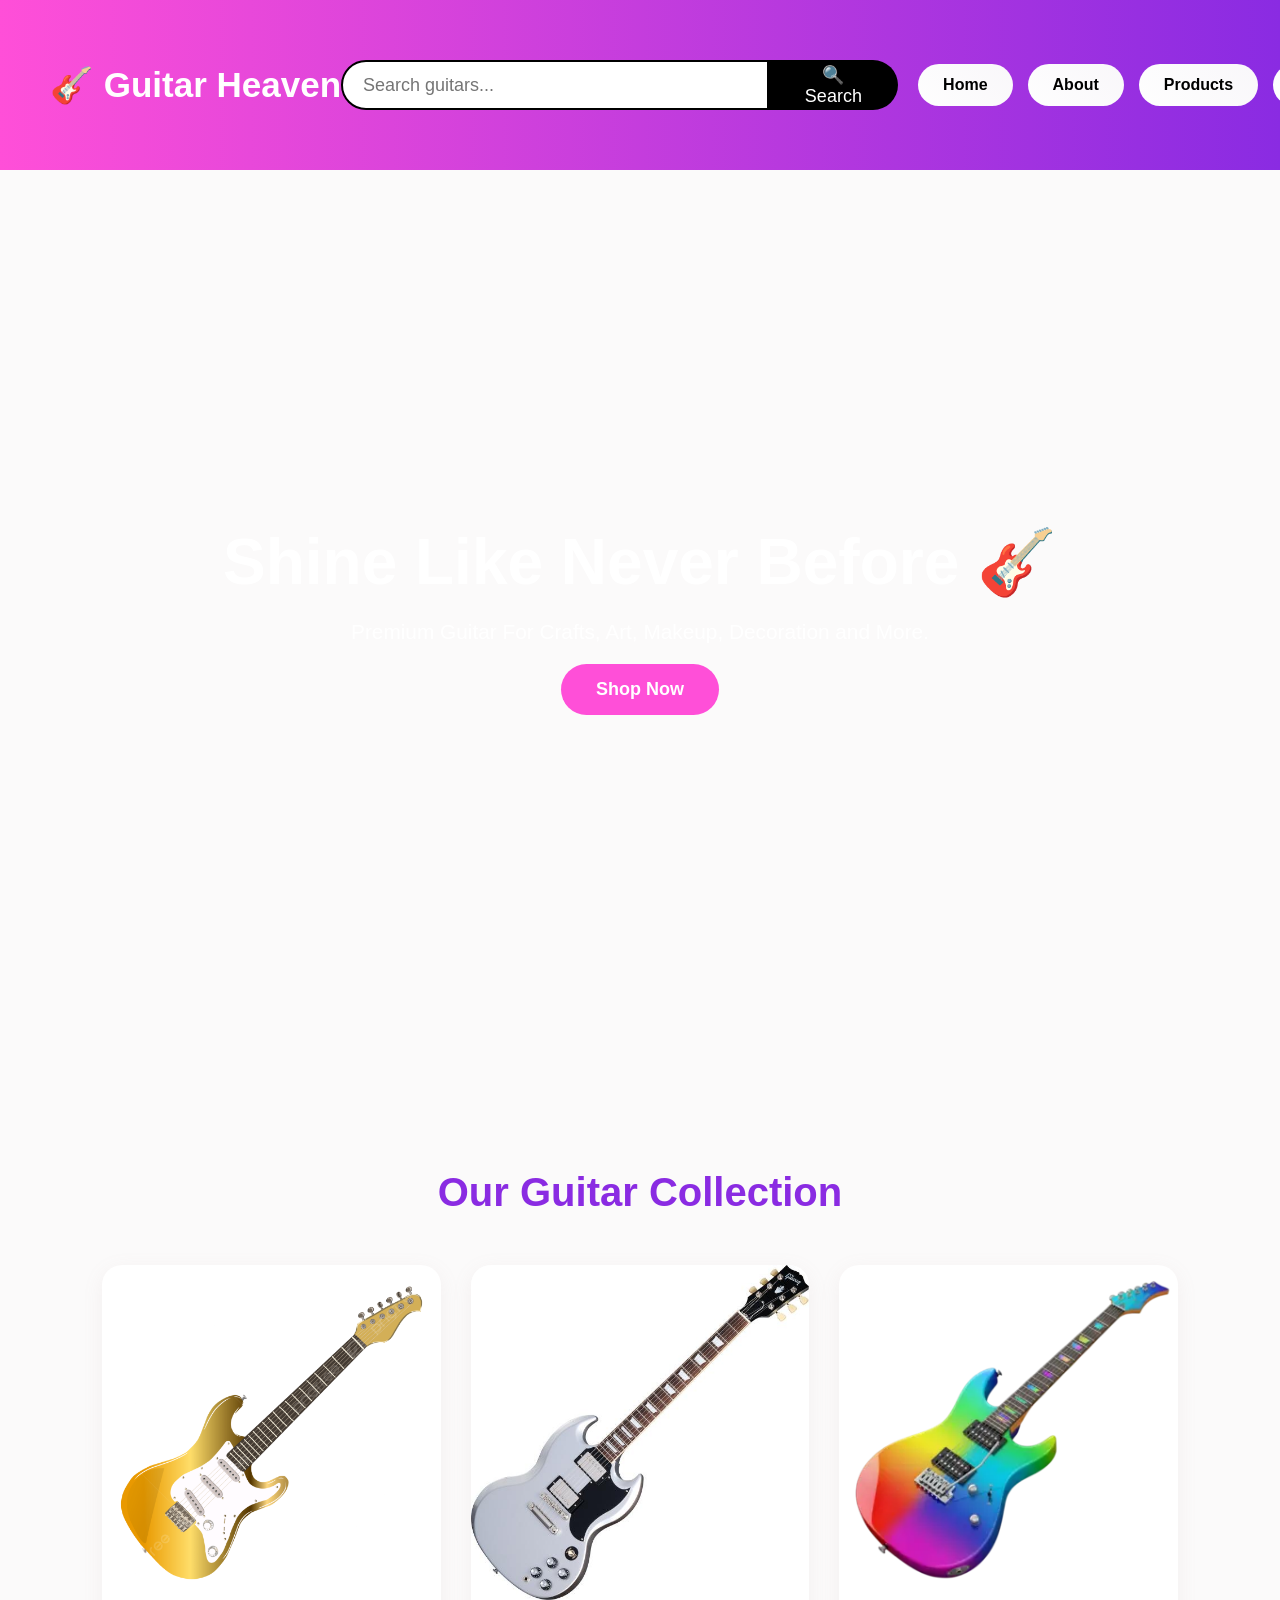
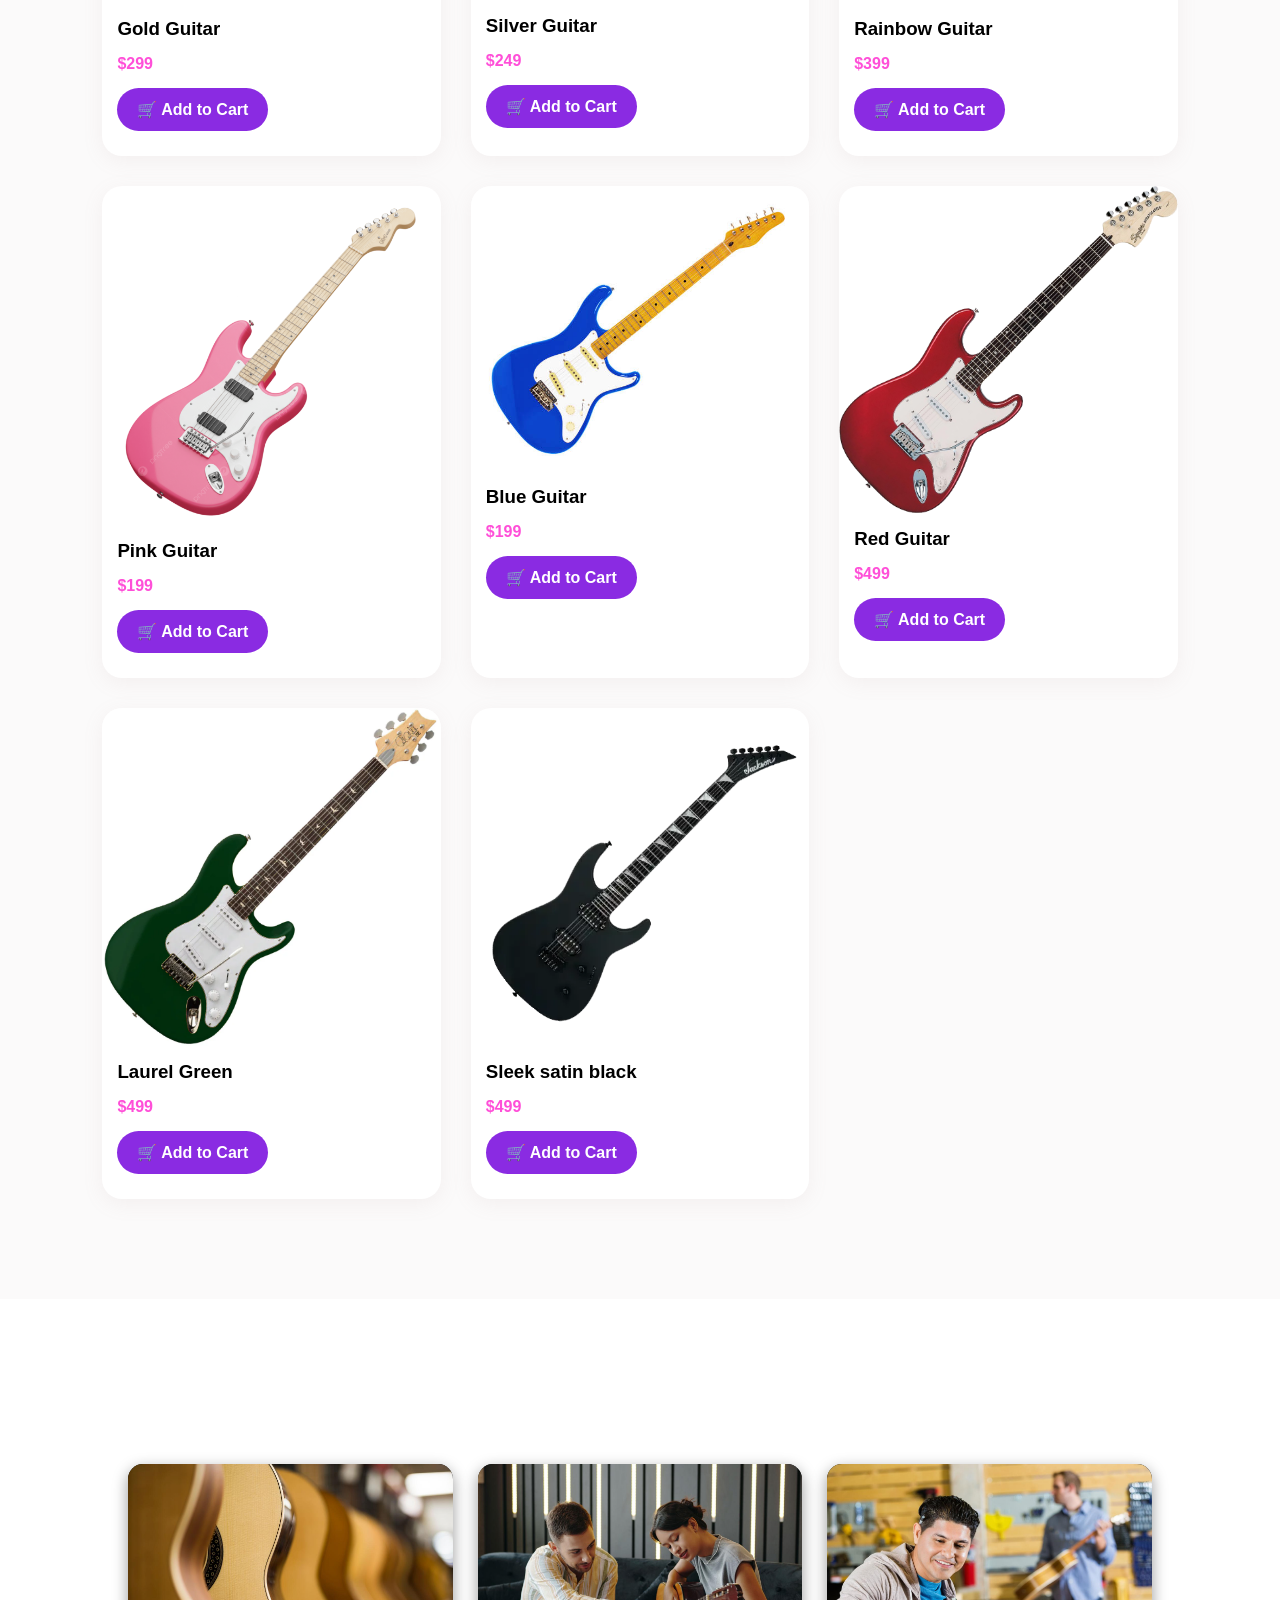
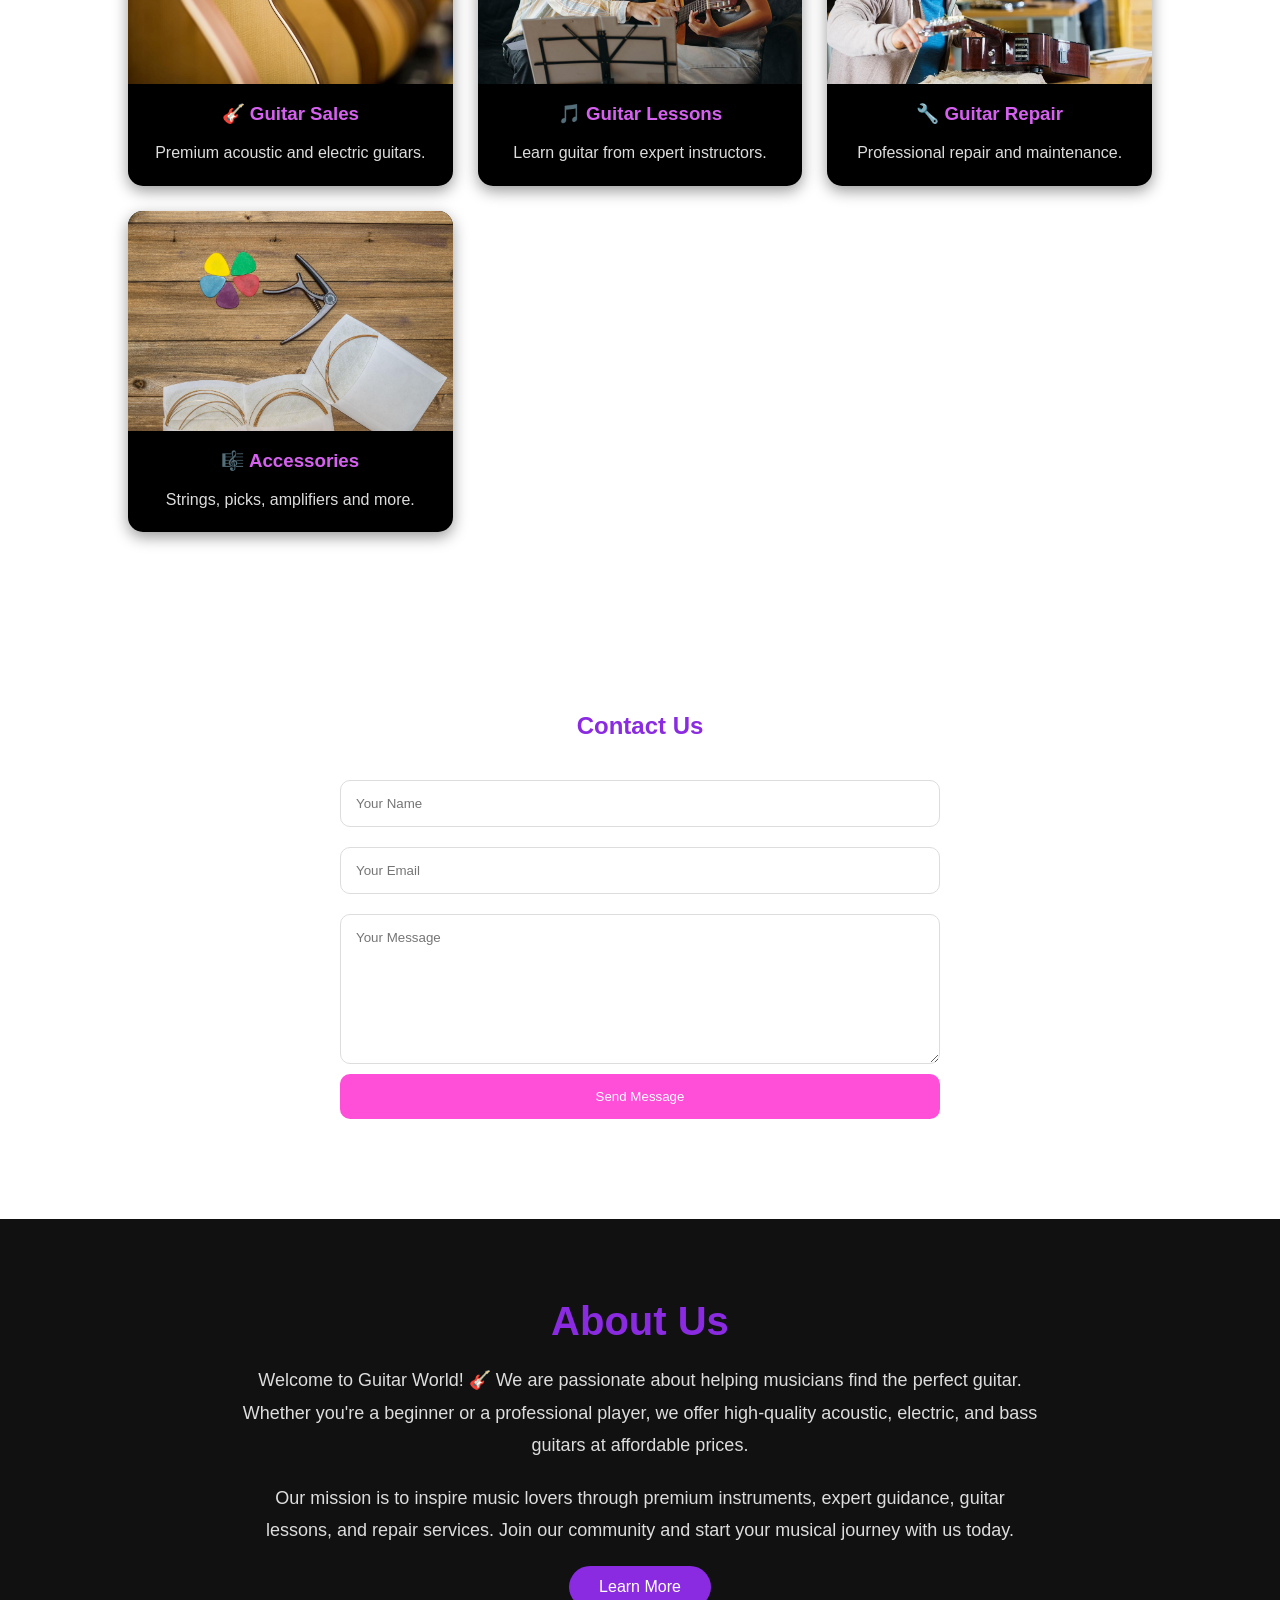
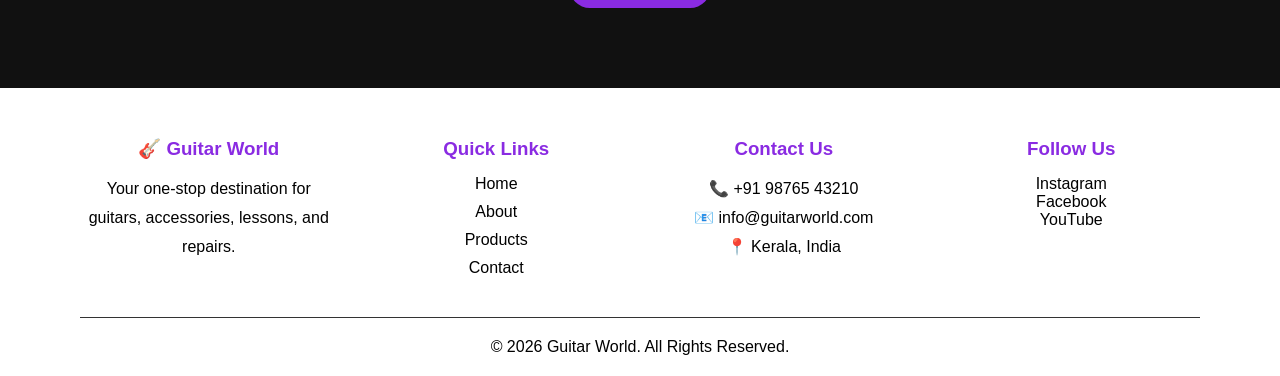
==== index.html @ 74188ac8 "Add files via upload" ====
<!DOCTYPE html>
<html lang="en">
<head>
<meta charset="UTF-8">
<meta name="viewport" content="width=device-width, initial-scale=1.0">
<title>Glitter Heaven</title>
<link rel="stylesheet" href="style.css">
</head>
<body>

<header>
    <nav>
        <div class="logo">
           <h1> 🎸 Guitar Heaven </h1>
        </div>

        <div class="search-box">
    <input type="text" placeholder="Search guitars...">
    <button>🔍 Search</button>
</div>
        <nav class="nav-buttons">
                <a href="#home">Home</a>
                <a href="#about">About</a>
                <a href="#products">Products</a>
                <a href="#contact">Contact</a>
        </nav>
    </nav>
</header>

<section id="home" class="hero">

    <video autoplay muted loop playsinline class="bg-video">
        <source src="guitar-background.mp4" type="video/mp4">
    </video>

    <h1>Shine Like Never Before 🎸</h1>
    <p>Premium Guitar For Crafts, Art, Makeup, Decoration and More.</p>
    <a href="#products" class="btn">Shop Now</a>
</section>

<section id="products" class="products">
    <h2>Our Guitar Collection</h2>

    <div class="product-grid">

        <div class="card">
            <img src="gitter 1.png" alt="">
            <h3>Gold Guitar</h3>
            <p>$299</p>
            <button class="cart-btn" onclick="addToCart()">
              🛒 Add to Cart
            </button>

            <p id="cart-message"></p>

        </div>

        <div class="card">
            <img src="gitter 2.jpg" alt="">
            <h3>Silver Guitar</h3>
            <p>$249</p>
            <button class="cart-btn" onclick="addToCart()">
              🛒 Add to Cart
            </button>

            <p id="cart-message"></p>

        </div>

        <div class="card">
            <img src="gitter 3.webp" alt="">
            <h3>Rainbow Guitar</h3>
            <p>$399</p>
            <button class="cart-btn" onclick="addToCart()">
                🛒 Add to Cart
            </button>

            <p id="cart-message"></p>

        </div>

        <div class="card">
            <img src="gitter 4.png" alt="">
            <h3>Pink Guitar</h3>
            <p>$199</p>
            <button class="cart-btn" onclick="addToCart()">
              🛒 Add to Cart
            </button>

           <p id="cart-message"></p>

        </div>

        <div class="card">
            <img src="gitter 5.jpg" alt="">
            <h3>Blue Guitar</h3>
            <p>$199</p>
            <button class="cart-btn" onclick="addToCart()">
               🛒 Add to Cart
             </button>

            <p id="cart-message"></p>

        </div>

        <div class="card">
            <img src="gitter 6.webp" alt="">
            <h3>Red Guitar</h3>
            <p>$499</p>
            <button class="cart-btn" onclick="addToCart()">
               🛒 Add to Cart
           </button>

           <p id="cart-message"></p>
        </div>
           
         <div class="card">
            <img src="guitar 7.webp" alt="">
            <h3>Laurel Green</h3>
            <p>$499</p>
            <button class="cart-btn" onclick="addToCart()">
              🛒 Add to Cart
            </button>

            <p id="cart-message"></p>

        </div>

         <div class="card">
            <img src="guitar 8.webp" alt="">
            <h3>Sleek satin black</h3>
            <p>$499</p>
            <button class="cart-btn" onclick="addToCart()">
                 🛒 Add to Cart
            </button>

           <p id="cart-message"></p>

        </div>
    </div>
</section>

<section class="services">
    <h2>Our Services</h2>

    <div class="service-container">

        <div class="service-box">
            <img src="services 1.jpg" alt="Guitar Sales">
            <h3>🎸 Guitar Sales</h3>
            <p>Premium acoustic and electric guitars.</p>
        </div>

        <div class="service-box">
            <img src="services 2.jpg" alt="Guitar Lessons">
            <h3>🎵 Guitar Lessons</h3>
            <p>Learn guitar from expert instructors.</p>
        </div>

        <div class="service-box">
            <img src="services 3.jpg" alt="Guitar Repair">
            <h3>🔧 Guitar Repair</h3>
            <p>Professional repair and maintenance.</p>
        </div>

        <div class="service-box">
            <img src="service 4.jpg" alt="Accessories">
            <h3>🎼 Accessories</h3>
            <p>Strings, picks, amplifiers and more.</p>
        </div>

    </div>
</section>

<section id="contact" class="contact">
    <h2>Contact Us</h2>

    <form>
        <input type="text" placeholder="Your Name">
        <input type="email" placeholder="Your Email">
        <textarea placeholder="Your Message"></textarea>
        <button type="submit">Send Message</button>
    </form>
</section>

<section class="about" id="about">
    <div class="about-content">
        <h2>About Us</h2>
        <p>
            Welcome to Guitar World! 🎸 We are passionate about helping
            musicians find the perfect guitar. Whether you're a beginner
            or a professional player, we offer high-quality acoustic,
            electric, and bass guitars at affordable prices.
        </p>

        <p>
            Our mission is to inspire music lovers through premium
            instruments, expert guidance, guitar lessons, and repair
            services. Join our community and start your musical journey
            with us today.
        </p>

        <button>Learn More</button>
    </div>
</section>

<footer class="footer">
    <div class="footer-container">

        <div class="footer-section">
            <h3>🎸 Guitar World</h3>
            <p>Your one-stop destination for guitars, accessories, lessons, and repairs.</p>
        </div>

        <div class="footer-section">
            <h3>Quick Links</h3>
            <ul>
                <li><a href="#home">Home</a></li>
                <li><a href="#about">About</a></li>
                <li><a href="#products">Products</a></li>
                <li><a href="#contact">Contact</a></li>
            </ul>
        </div>

        <div class="footer-section">
            <h3>Contact Us</h3>
            <p>📞 +91 98765 43210</p>
            <p>📧 info@guitarworld.com</p>
            <p>📍 Kerala, India</p>
        </div>

        <div class="footer-section">
            <h3>Follow Us</h3>
            <a href="#">Instagram</a><br>
            <a href="#">Facebook</a><br>
            <a href="#">YouTube</a>
        </div>

    </div>

    <div class="footer-bottom">
        <p>© 2026 Guitar World. All Rights Reserved.</p>
    </div>
</footer>

</body>
</html>
---- style.css ----
*{
    margin:0;
    padding:0;
    box-sizing:border-box;
    font-family:'Poppins',sans-serif;
}

body{
    background:#fbfafa;
}

header{
    position:relative;
    top:0;
    width:100%;
    background:linear-gradient(90deg,#ff4fd8,#8a2be2);
    z-index:1000;

 .search-box{
    display:flex;
    justify-content:center;
    align-items:center;
    margin:30px auto;
}

.search-box input{
    width:450px;      /* Increase width */
    height:50px;      /* Increase height */
    padding:10px 20px;
    font-size:18px;
    border:2px solid #000000;
    border-radius:30px 0 0 30px;
    outline:none;
}

.search-box button{
    height:50px;
    padding:0 25px;
    font-size:18px;
    border:none;
    background:#000000;
    color:white;
    border-radius:0 30px 30px 0;
    cursor:pointer;
}
}

nav{
    display:flex;
    justify-content:space-between;
    align-items:center;
    padding:20px 8%;
}
.nav-buttons{
    display:flex;
    justify-content:center;
    gap:15px;
    padding:20px;
}

.nav-buttons a{
    text-decoration:none;
    padding:12px 25px;
    border-radius:30px;
    background:linear-gradient(45deg,#fefefe,#f9f7fa);
    color:rgb(0, 0, 0);
    font-weight:bold;
    transition:0.3s;
}

.nav-buttons a:hover{
    transform:translateY(-4px);
    box-shadow:0 8px 20px rgba(138,43,226,0.5);
}

.logo{
    display: flex;
    align-items: center;
    gap: 15px;
    margin: right 80px; /* Space between logo and search bar */
}

nav{
    display: flex;
    align-items: center;
    justify-content: space-between;
    padding: 20px 50px;
}
.logo h1{
    font-size: 35px;  /* Bigger text */
    color: rgb(255, 255, 255);
    margin: 0;
    font-weight: bold;
     white-space:nowrap; /* Keeps text on one line */

}

.logo span{
    font-size: 35px;   /* Bigger icon */
}

.logo{
    color: white !important;
}

nav{
    display: flex;
    align-items: center;
    justify-content: space-between;
    padding: 20px 50px;
}

nav ul{
    display:flex;
    list-style:none;
}

nav ul li{
    margin-left:25px;
}

nav ul li a{
    color:white;
    text-decoration:none;
    font-weight:600;
}

.hero{
    position: relative;
    width: 100%;
    height: 100vh;
    overflow: hidden;

    display: flex;
    flex-direction: column;
    justify-content: center;
    align-items: center;
    text-align: center;

    color: white;

    .bg-video{
    position: absolute;
    top: 0;
    left: 0;
    width: 100%;
    height: 100%;
    object-fit: cover;
    z-index: -1;
}
}

.services{
    padding:80px 10%;
    background:#ffffff;
    text-align:center;
}

.services h2{
    color:#ffffff;
    font-size:40px;
    margin-bottom:40px;
}

.service-container{
    display:grid;
    grid-template-columns:repeat(auto-fit,minmax(250px,1fr));
    gap:25px;
}

.service-box{
    background:#000000;
    border-radius:15px;
    overflow:hidden;
    transition:0.3s;
    box-shadow:0 5px 15px rgba(0,0,0,0.4);
}

.service-box:hover{
    transform:translateY(-10px);
}

.service-box img{
    width:100%;
    height:220px;
    object-fit:cover;
}

.service-box h3{
    color:#d661f0;
    margin:15px 0;
}

.service-box p{
    color:#ddd;
    padding:0 15px 20px;
    line-height:1.6;
}

.hero h1{
    font-size:4rem;
}

.hero p{
    margin:20px 0;
    font-size:1.3rem;
}

.btn{
    padding:15px 35px;
    background:#ff4fd8;
    color:white;
    text-decoration:none;
    border-radius:30px;
}

.products{
    padding:100px 8%;
}

.products h2{
    text-align:center;
    margin-bottom:50px;
    color:#8a2be2;
    font-size:40px;
}

.product-grid{
    display:grid;
    grid-template-columns:repeat(auto-fit,minmax(280px,1fr));
    gap:30px;
}

.card{
    background:white;
    border-radius:20px;
    overflow:hidden;
    box-shadow:0 5px 20px rgba(178, 152, 152, 0.1);
    transition:.3s;
}

.card:hover{
    transform:translateY(-10px);
}

.card img{
    width:100%;
    display:block;
}

.card h3{
    padding:15px;
}

.card p{
    padding:0 15px;
    color:#ff4fd8;
    font-weight:bold;
}

.card button{
    margin:15px;
    padding:12px 20px;
    border:none;
    background:#8a2be2;
    color:white;
    border-radius:25px;
    cursor:pointer;
}

.cart-btn{
    padding:12px 25px;
    background:#ff9800;
    color:white;
    border:none;
    border-radius:30px;
    font-size:16px;
    font-weight:bold;
    cursor:pointer;
    transition:0.3s;
}

.cart-btn:hover{
    background:#e60000;
    transform:translateY(-3px);
}

#cart-message{
    margin-top:10px;
    color:green;
    font-weight:bold;
}

.about{
    padding:80px 10%;
    background:#111;
    color:white;
    text-align:center;
}

.about-content{
    max-width:800px;
    margin:auto;
}

.about h2{
    font-size:40px;
    margin-bottom:20px;
    color:#8a2be2;
}

.about p{
    font-size:18px;
    line-height:1.8;
    margin-bottom:20px;
    color:#ddd;
}

.about button{
    padding:12px 30px;
    border:none;
    border-radius:30px;
    background:#8a2be2;
    color:white;
    font-size:16px;
    cursor:pointer;
    transition:0.3s;
}

.about button:hover{
    background:#e68900;
    transform:translateY(-3px);
}

.contact{
    padding:100px 8%;
    background:#ffffff;
}

.contact h2{
    text-align:center;
    margin-bottom:30px;
    color:#8a2be2;
}

form{
    max-width:600px;
    margin:auto;
    display:flex;
    flex-direction:column;
}

input, textarea{
    margin:10px 0;
    padding:15px;
    border:1px solid #ddd;
    border-radius:10px;
}

textarea{
    height:150px;
}

form button{
    background:#ff4fd8;
    color:white;
    border:none;
    padding:15px;
    border-radius:10px;
    cursor:pointer;
}

footer{
    background:#111;
    color:white;
    text-align:center;
    padding:20px;
}

@media(max-width:768px){

    nav{
        flex-direction:column;
    }

    nav ul{
        margin-top:15px;
    }

    .hero h1{
        font-size:2.5rem;
    }
}
.btn-box{
    display:flex;
    gap:20px;
    justify-content:center;
    align-items:center;
    margin-top:30px;
}

.btn{
    text-decoration:none;
    padding:15px 35px;
    border-radius:50px;
    font-size:18px;
    font-weight:bold;
    transition:0.3s ease;
}

/* Shop Button */
.shop-btn{
    background:linear-gradient(45deg,#ff4fd8,#8a2be2);
    color:white;
    box-shadow:0 5px 15px rgba(138,43,226,0.4);
}

.shop-btn:hover{
    transform:translateY(-5px);
    box-shadow:0 10px 25px rgba(138,43,226,0.6);
}

/* Contact Button */
.contact-btn{
    background:white;
    color:#8a2be2;
    border:2px solid #8a2be2;
}

.contact-btn:hover{
    background:#8a2be2;
    color:white;
    transform:translateY(-5px);
}

/* footer */

.footer{
    background:#ffffff;
    color:#fff;
    padding:50px 10% 20px;
}

.footer-container{
    display:grid;
    grid-template-columns:repeat(auto-fit,minmax(220px,1fr));
    gap:30px;
}

.footer-section h3{
    margin-bottom:15px;
    color:#8a2be2;
}

.footer-section p{
    line-height:1.8;
    color:#000000;
}

.footer-section ul{
    list-style:none;
}

.footer-section ul li{
    margin-bottom:10px;
}

.footer-section a{
    color:#000000;
    text-decoration:none;
    transition:0.3s;
}

.footer-section a:hover{
    color:#d900ff;
}

.footer-bottom{
    text-align:center;
    margin-top:30px;
    padding-top:20px;
    border-top:1px solid #333;
}

.footer-bottom p{
    color:#000000;
}
.footer{
    padding: 50px 80px 20px 80px;
}
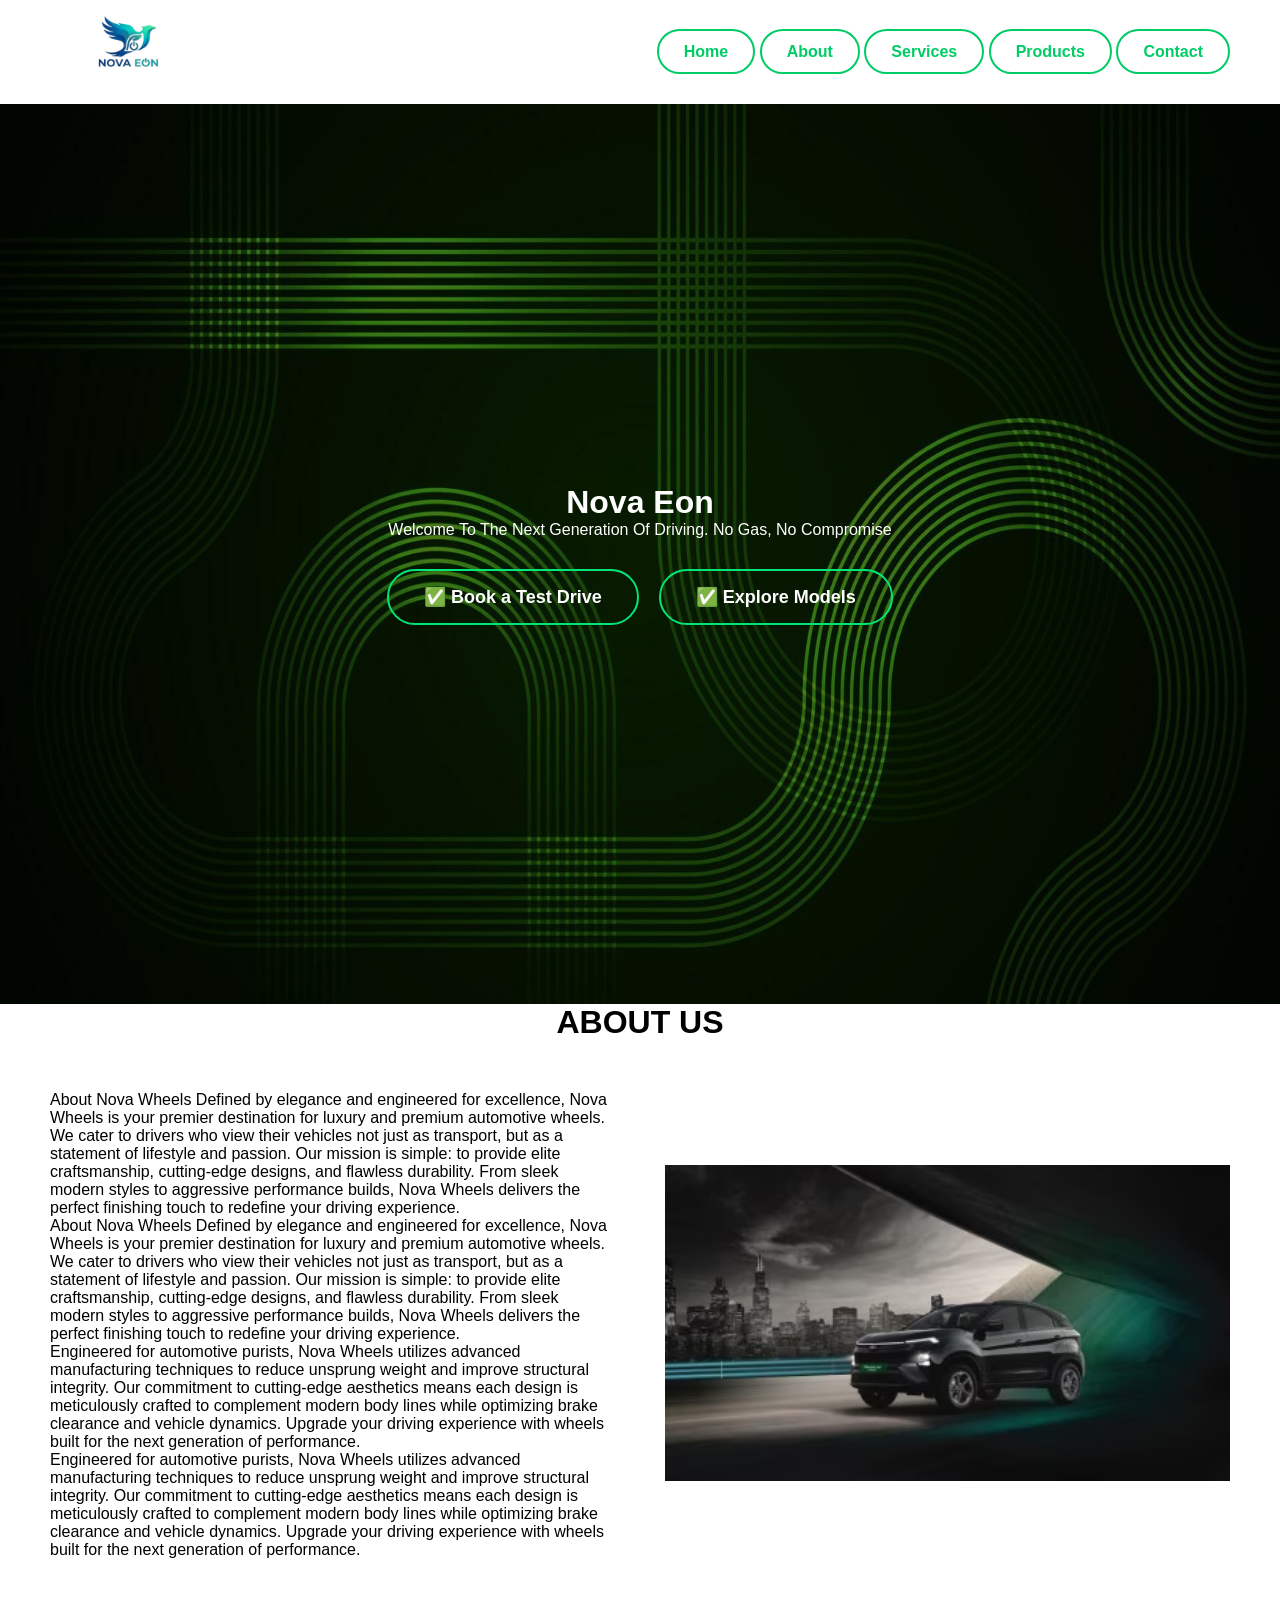
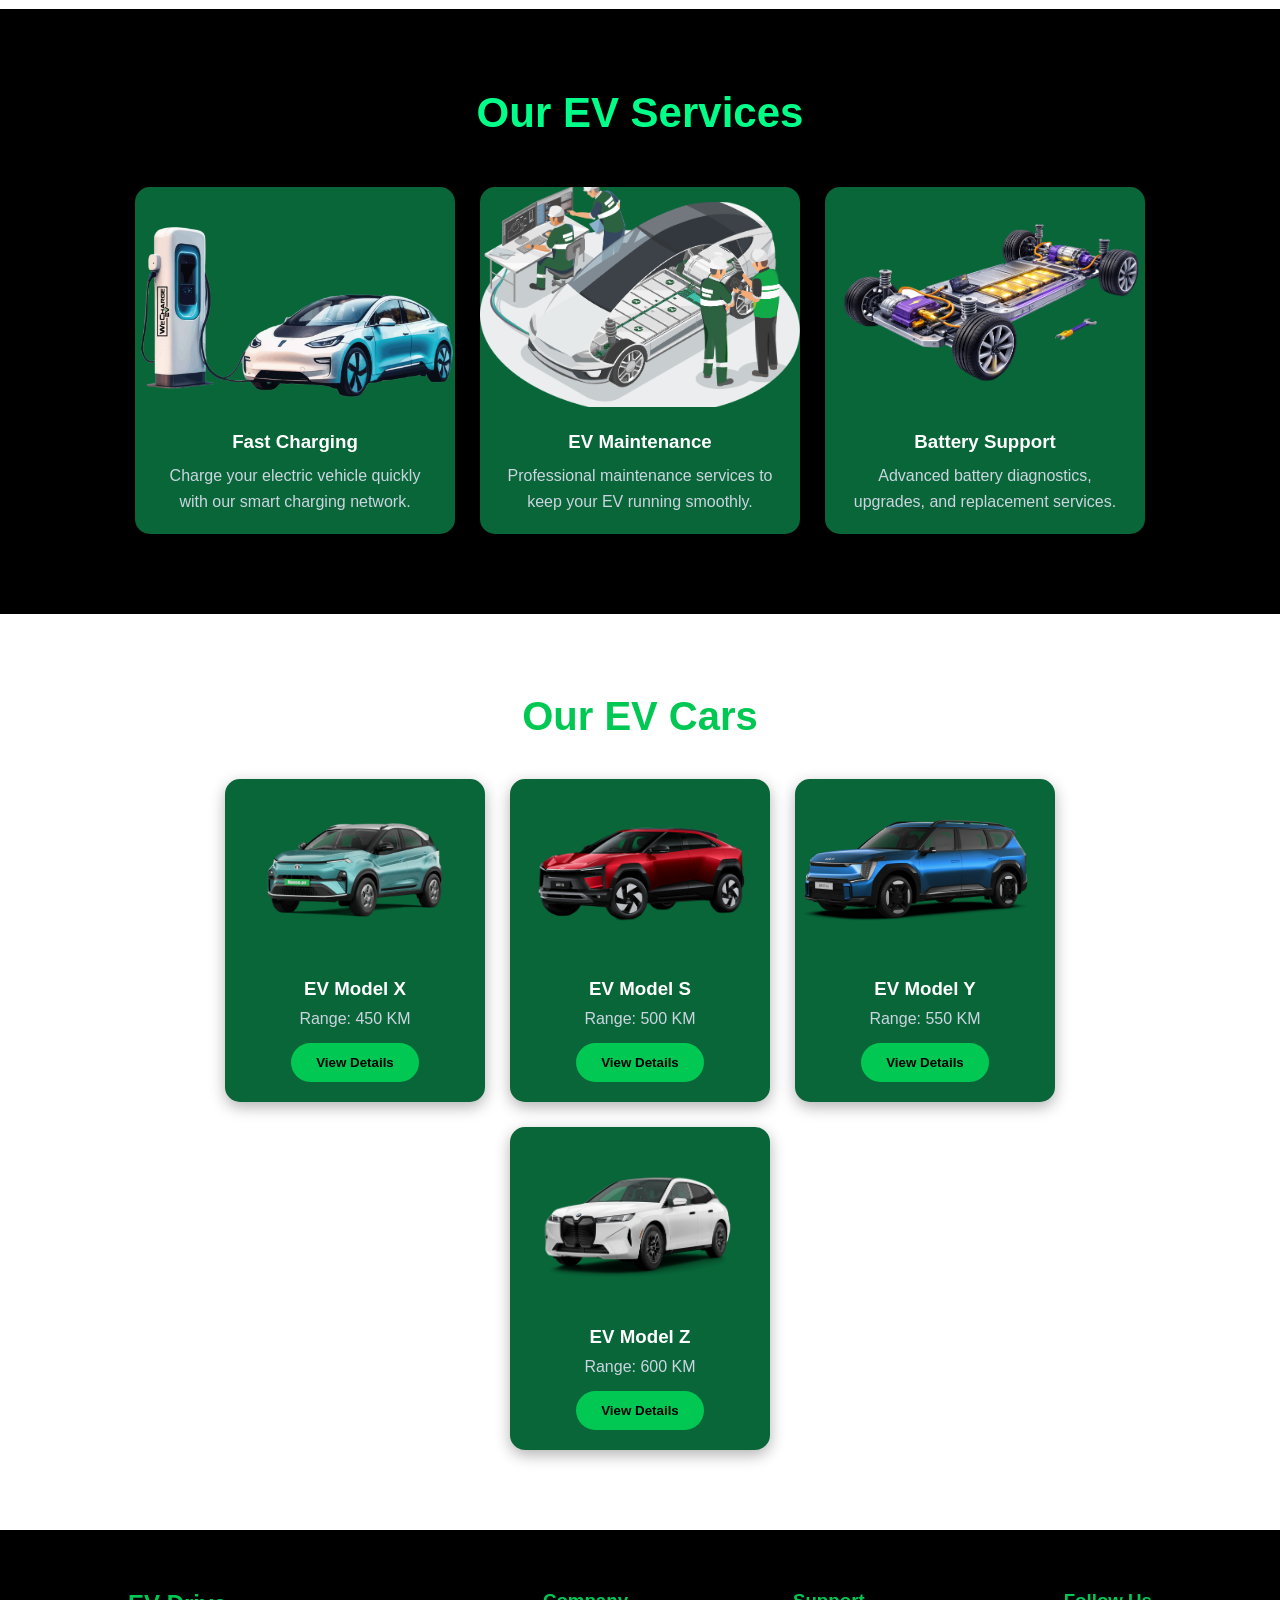
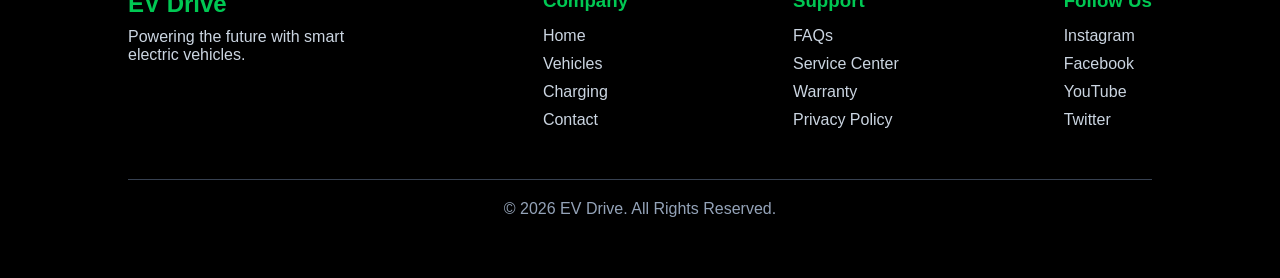
==== commit b94f097e: "Add files via upload" ====
--- a/index.html
+++ b/index.html
@@ -1,245 +1,156 @@
 <!DOCTYPE html>
 <html lang="en">
 <head>
-<meta charset="UTF-8">
-<meta name="viewport" content="width=device-width, initial-scale=1.0">
-<title>Glitter Heaven</title>
-<link rel="stylesheet" href="style.css">
+	<meta charset="UTF-8">
+	<meta name="viewport" content="width=device-width, initial-scale=1.0">
+	<title>EV Car Website </title>
+	<link rel="stylesheet" href="style.css">
 </head>
 <body>
+        <header>
 
-<header>
-    <nav>
-        <div class="logo">
-           <h1> 🎸 Guitar Heaven </h1>
+			<div class="logo-box">
+               <img src="logo-image.png" alt=""id="logo-image">
+			</div>
+			
+		<nav class="navbar">
+				<a href="#" class="nav-btn">Home</a>
+				<a href="about.html" class="nav-btn">About</a>
+				<a href="#" class="nav-btn">Services</a>
+				<a href="#" class="nav-btn">Products</a>
+				<a href="#" class="nav-btn">Contact</a>
+	  </nav>
+
+		</header>
+		     <div id="hero">
+				<h1>Nova Eon</h1>
+				<p> Welcome To The Next Generation Of Driving. No Gas, No Compromise</p>
+
+ <div class="button-container">
+        <button class="btn btn-primary">✅ Book a Test Drive</button>
+        <button class="btn btn-secondary">✅ Explore Models</button>
+    </div>  
+			</div>
+			<div>
+			   <h1 class="sec-title">ABOUT US</h1>
+			</div>
+			<div id="about-box">
+				<div id="about-text-box" >
+				  <p> About Nova Wheels
+Defined by elegance and engineered for excellence, Nova Wheels is your premier destination for luxury and premium automotive wheels. We cater to drivers who view their vehicles not just as transport, but as a statement of lifestyle and passion.
+Our mission is simple: to provide elite craftsmanship, cutting-edge designs, and flawless durability. From sleek modern styles to aggressive performance builds, Nova Wheels delivers the perfect finishing touch to redefine your driving experience.</p>
+ <p> About Nova Wheels
+Defined by elegance and engineered for excellence, Nova Wheels is your premier destination for luxury and premium automotive wheels. We cater to drivers who view their vehicles not just as transport, but as a statement of lifestyle and passion.
+Our mission is simple: to provide elite craftsmanship, cutting-edge designs, and flawless durability. From sleek modern styles to aggressive performance builds, Nova Wheels delivers the perfect finishing touch to redefine your driving experience.</p>
+				  <p> Engineered for automotive purists, Nova Wheels utilizes advanced manufacturing techniques to reduce unsprung weight and improve structural integrity. Our commitment to cutting-edge aesthetics means each design is meticulously crafted to complement modern body lines while optimizing brake clearance and vehicle dynamics. Upgrade your driving experience with wheels built for the next generation of performance.</p>
+				   <p> Engineered for automotive purists, Nova Wheels utilizes advanced manufacturing techniques to reduce unsprung weight and improve structural integrity. Our commitment to cutting-edge aesthetics means each design is meticulously crafted to complement modern body lines while optimizing brake clearance and vehicle dynamics. Upgrade your driving experience with wheels built for the next generation of performance.</p>
+				</div>
+				<div id="about-image-box" >
+					<img src="black 1.avif" id="about-image"> 
+				</div>
+			</div>
+		
+			<div id="services-box">
+            
+				<section class="services">
+    <h2>Our EV Services</h2>
+
+    <div class="service-container">
+
+        <div class="service-card">
+            <img src="Services 1.png" alt="Fast Charging">
+            <h3>Fast Charging</h3>
+            <p>Charge your electric vehicle quickly with our smart charging network.</p>
         </div>
 
-        <div class="search-box">
-    <input type="text" placeholder="Search guitars...">
-    <button>🔍 Search</button>
-</div>
-        <nav class="nav-buttons">
-                <a href="#home">Home</a>
-                <a href="#about">About</a>
-                <a href="#products">Products</a>
-                <a href="#contact">Contact</a>
-        </nav>
-    </nav>
-</header>
+        <div class="service-card">
+            <img src="services 2.png" alt="EV Maintenance">
+            <h3>EV Maintenance</h3>
+            <p>Professional maintenance services to keep your EV running smoothly.</p>
+        </div>
 
-<section id="home" class="hero">
+        <div class="service-card">
+            <img src="services 3.png" alt="Battery Support">
+            <h3>Battery Support</h3>
+            <p>Advanced battery diagnostics, upgrades, and replacement services.</p>
+        </div>
 
-    <video autoplay muted loop playsinline class="bg-video">
-        <source src="guitar-background.mp4" type="video/mp4">
-    </video>
+    </div>
+</section>
+			</div> 
 
-    <h1>Shine Like Never Before 🎸</h1>
-    <p>Premium Guitar For Crafts, Art, Makeup, Decoration and More.</p>
-    <a href="#products" class="btn">Shop Now</a>
-</section>
+			<section class="products">
+    <h2>Our EV Cars</h2>
 
-<section id="products" class="products">
-    <h2>Our Guitar Collection</h2>
-
-    <div class="product-grid">
+    <div class="product-container">
 
         <div class="card">
-            <img src="gitter 1.png" alt="">
-            <h3>Gold Guitar</h3>
-            <p>$299</p>
-            <button class="cart-btn" onclick="addToCart()">
-              🛒 Add to Cart
-            </button>
-
-            <p id="cart-message"></p>
-
+            <img src="car 1.png" alt="EV Car">
+            <h3>EV Model X</h3>
+            <p>Range: 450 KM</p>
+            <button>View Details</button>
         </div>
 
         <div class="card">
-            <img src="gitter 2.jpg" alt="">
-            <h3>Silver Guitar</h3>
-            <p>$249</p>
-            <button class="cart-btn" onclick="addToCart()">
-              🛒 Add to Cart
-            </button>
-
-            <p id="cart-message"></p>
-
+            <img src="car 2.png" alt="EV Car">
+            <h3>EV Model S</h3>
+            <p>Range: 500 KM</p>
+            <button>View Details</button>
         </div>
 
         <div class="card">
-            <img src="gitter 3.webp" alt="">
-            <h3>Rainbow Guitar</h3>
-            <p>$399</p>
-            <button class="cart-btn" onclick="addToCart()">
-                🛒 Add to Cart
-            </button>
-
-            <p id="cart-message"></p>
-
+            <img src="car 3.png" alt="EV Car">
+            <h3>EV Model Y</h3>
+            <p>Range: 550 KM</p>
+            <button>View Details</button>
         </div>
 
         <div class="card">
-            <img src="gitter 4.png" alt="">
-            <h3>Pink Guitar</h3>
-            <p>$199</p>
-            <button class="cart-btn" onclick="addToCart()">
-              🛒 Add to Cart
-            </button>
-
-           <p id="cart-message"></p>
-
-        </div>
-
-        <div class="card">
-            <img src="gitter 5.jpg" alt="">
-            <h3>Blue Guitar</h3>
-            <p>$199</p>
-            <button class="cart-btn" onclick="addToCart()">
-               🛒 Add to Cart
-             </button>
-
-            <p id="cart-message"></p>
-
-        </div>
-
-        <div class="card">
-            <img src="gitter 6.webp" alt="">
-            <h3>Red Guitar</h3>
-            <p>$499</p>
-            <button class="cart-btn" onclick="addToCart()">
-               🛒 Add to Cart
-           </button>
-
-           <p id="cart-message"></p>
-        </div>
-           
-         <div class="card">
-            <img src="guitar 7.webp" alt="">
-            <h3>Laurel Green</h3>
-            <p>$499</p>
-            <button class="cart-btn" onclick="addToCart()">
-              🛒 Add to Cart
-            </button>
-
-            <p id="cart-message"></p>
-
-        </div>
-
-         <div class="card">
-            <img src="guitar 8.webp" alt="">
-            <h3>Sleek satin black</h3>
-            <p>$499</p>
-            <button class="cart-btn" onclick="addToCart()">
-                 🛒 Add to Cart
-            </button>
-
-           <p id="cart-message"></p>
-
-        </div>
-    </div>
-</section>
-
-<section class="services">
-    <h2>Our Services</h2>
-
-    <div class="service-container">
-
-        <div class="service-box">
-            <img src="services 1.jpg" alt="Guitar Sales">
-            <h3>🎸 Guitar Sales</h3>
-            <p>Premium acoustic and electric guitars.</p>
-        </div>
-
-        <div class="service-box">
-            <img src="services 2.jpg" alt="Guitar Lessons">
-            <h3>🎵 Guitar Lessons</h3>
-            <p>Learn guitar from expert instructors.</p>
-        </div>
-
-        <div class="service-box">
-            <img src="services 3.jpg" alt="Guitar Repair">
-            <h3>🔧 Guitar Repair</h3>
-            <p>Professional repair and maintenance.</p>
-        </div>
-
-        <div class="service-box">
-            <img src="service 4.jpg" alt="Accessories">
-            <h3>🎼 Accessories</h3>
-            <p>Strings, picks, amplifiers and more.</p>
+            <img src="car 4.png" alt="EV Car">
+            <h3>EV Model Z</h3>
+            <p>Range: 600 KM</p>
+            <button>View Details</button>
         </div>
 
     </div>
 </section>
 
-<section id="contact" class="contact">
-    <h2>Contact Us</h2>
+			<footer class="footer">
+    <div class="footer-content">
 
-    <form>
-        <input type="text" placeholder="Your Name">
-        <input type="email" placeholder="Your Email">
-        <textarea placeholder="Your Message"></textarea>
-        <button type="submit">Send Message</button>
-    </form>
-</section>
-
-<section class="about" id="about">
-    <div class="about-content">
-        <h2>About Us</h2>
-        <p>
-            Welcome to Guitar World! 🎸 We are passionate about helping
-            musicians find the perfect guitar. Whether you're a beginner
-            or a professional player, we offer high-quality acoustic,
-            electric, and bass guitars at affordable prices.
-        </p>
-
-        <p>
-            Our mission is to inspire music lovers through premium
-            instruments, expert guidance, guitar lessons, and repair
-            services. Join our community and start your musical journey
-            with us today.
-        </p>
-
-        <button>Learn More</button>
-    </div>
-</section>
-
-<footer class="footer">
-    <div class="footer-container">
-
-        <div class="footer-section">
-            <h3>🎸 Guitar World</h3>
-            <p>Your one-stop destination for guitars, accessories, lessons, and repairs.</p>
+        <div class="footer-brand">
+            <h2>EV Drive</h2>
+            <p>Powering the future with smart electric vehicles.</p>
         </div>
 
-        <div class="footer-section">
-            <h3>Quick Links</h3>
-            <ul>
-                <li><a href="#home">Home</a></li>
-                <li><a href="#about">About</a></li>
-                <li><a href="#products">Products</a></li>
-                <li><a href="#contact">Contact</a></li>
-            </ul>
+        <div class="footer-links">
+            <h3>Company</h3>
+            <a href="#">Home</a>
+            <a href="#">Vehicles</a>
+            <a href="#">Charging</a>
+            <a href="#">Contact</a>
         </div>
 
-        <div class="footer-section">
-            <h3>Contact Us</h3>
-            <p>📞 +91 98765 43210</p>
-            <p>📧 info@guitarworld.com</p>
-            <p>📍 Kerala, India</p>
+        <div class="footer-links">
+            <h3>Support</h3>
+            <a href="#">FAQs</a>
+            <a href="#">Service Center</a>
+            <a href="#">Warranty</a>
+            <a href="#">Privacy Policy</a>
         </div>
 
-        <div class="footer-section">
+        <div class="footer-social">
             <h3>Follow Us</h3>
-            <a href="#">Instagram</a><br>
-            <a href="#">Facebook</a><br>
+            <a href="#">Instagram</a>
+            <a href="#">Facebook</a>
             <a href="#">YouTube</a>
+            <a href="#">Twitter</a>
         </div>
 
     </div>
 
     <div class="footer-bottom">
-        <p>© 2026 Guitar World. All Rights Reserved.</p>
+        <p>© 2026 EV Drive. All Rights Reserved.</p>
     </div>
 </footer>
 
--- a/style.css
+++ b/style.css
@@ -1,242 +1,240 @@
-*{
-    margin:0;
-    padding:0;
-    box-sizing:border-box;
-    font-family:'Poppins',sans-serif;
-}
-
 body{
-    background:#fbfafa;
-}
-
-header{
-    position:relative;
-    top:0;
-    width:100%;
-    background:linear-gradient(90deg,#ff4fd8,#8a2be2);
-    z-index:1000;
-
- .search-box{
-    display:flex;
-    justify-content:center;
-    align-items:center;
-    margin:30px auto;
-}
-
-.search-box input{
-    width:450px;      /* Increase width */
-    height:50px;      /* Increase height */
-    padding:10px 20px;
-    font-size:18px;
-    border:2px solid #000000;
-    border-radius:30px 0 0 30px;
-    outline:none;
-}
-
-.search-box button{
-    height:50px;
-    padding:0 25px;
-    font-size:18px;
-    border:none;
-    background:#000000;
-    color:white;
-    border-radius:0 30px 30px 0;
-    cursor:pointer;
-}
-}
-
-nav{
-    display:flex;
-    justify-content:space-between;
-    align-items:center;
-    padding:20px 8%;
-}
-.nav-buttons{
-    display:flex;
-    justify-content:center;
-    gap:15px;
-    padding:20px;
-}
-
-.nav-buttons a{
-    text-decoration:none;
-    padding:12px 25px;
-    border-radius:30px;
-    background:linear-gradient(45deg,#fefefe,#f9f7fa);
-    color:rgb(0, 0, 0);
-    font-weight:bold;
-    transition:0.3s;
-}
-
-.nav-buttons a:hover{
-    transform:translateY(-4px);
-    box-shadow:0 8px 20px rgba(138,43,226,0.5);
-}
-
-.logo{
-    display: flex;
-    align-items: center;
-    gap: 15px;
-    margin: right 80px; /* Space between logo and search bar */
-}
-
-nav{
-    display: flex;
-    align-items: center;
-    justify-content: space-between;
-    padding: 20px 50px;
-}
-.logo h1{
-    font-size: 35px;  /* Bigger text */
-    color: rgb(255, 255, 255);
-    margin: 0;
+			margin:0px;
+
+		}
+
+        /* header */
+
+		header{ 
+			
+			display: flex;
+			justify-content: space-between;
+			align-items: center;
+			padding: 0px 50px;
+		}
+		 
+        img#logo-image{
+            height: 100px;
+        }
+
+
+/* navbar */
+
+.nav-btn{
+    text-decoration: none;
+    color: #00cc66;
+    border: 2px solid #00cc66;
+    padding: 12px 25px;
+    border-radius: 30px;
     font-weight: bold;
-     white-space:nowrap; /* Keeps text on one line */
-
-}
-
-.logo span{
-    font-size: 35px;   /* Bigger icon */
-}
-
-.logo{
-    color: white !important;
-}
-
-nav{
-    display: flex;
-    align-items: center;
-    justify-content: space-between;
-    padding: 20px 50px;
-}
-
-nav ul{
-    display:flex;
-    list-style:none;
-}
-
-nav ul li{
-    margin-left:25px;
-}
-
-nav ul li a{
-    color:white;
-    text-decoration:none;
-    font-weight:600;
-}
-
-.hero{
-    position: relative;
-    width: 100%;
+    transition: 0.3s;
+}
+
+.nav-btn:hover{
+    background: #00cc66;
+    color: white;
+}
+
+.nav-btn:hover{
+    background: #00994d;
+    transform: translateY(-3px);
+}
+
+		/* hero section */
+
+#hero{
     height: 100vh;
-    overflow: hidden;
+
+    background:
+        linear-gradient(
+            rgba(0,0,0,0.5),
+            rgba(0,0,0,0.5)
+        ),
+        url("back 1.jpg");
+
+    background-size: 100% 100%;
+    background-position: center;
+    background-repeat: no-repeat;
+
+    color: rgb(9, 127, 44);
+    text-align: center;
+    padding: 100px 20px;
 
     display: flex;
     flex-direction: column;
     justify-content: center;
     align-items: center;
-    text-align: center;
-
-    color: white;
-
-    .bg-video{
-    position: absolute;
-    top: 0;
-    left: 0;
-    width: 100%;
-    height: 100%;
-    object-fit: cover;
-    z-index: -1;
-}
-}
-
-.services{
+}
+
+		#hero{
+			background-color:rgb(0, 4, 2);
+			color:rgb(254, 254, 254);
+            text-align: center;
+            padding: 100px 20px;
+   
+body{
+    margin:0;
+    height:100vh;
+    display:flex;
+    justify-content:center;
+    align-items:center;
+    background:#0f172a;
+    font-family:Arial, sans-serif;
+}
+
+.button-container{
+    display: flex;
+    justify-content: center; /* Centers buttons horizontally */
+    gap: 20px;
+    margin-top: 30px;
+
+}
+
+.btn{
+    padding:15px 35px;
+    border:none;
+    border-radius:30px;
+    font-size:18px;
+    font-weight:bold;
+    cursor:pointer;
+    transition:0.3s ease;
+}
+
+/* Primary Button */
+.btn-primary{
+    background:transparent;
+    color:white;
+	border:2px solid #00e676 ;
+}
+
+.btn-primary:hover{
+    background:#00c853;
+    transform:translateY(-3px);
+}
+
+/* Secondary Button */
+.btn-secondary{
+    background:transparent;
+    color:white;
+    border:2px solid #00e676;
+}
+
+.btn-secondary:hover{
+    background:#00c853;
+    transform:translateY(-3px);
+}
+		}
+		h1.sec-title{
+			text-align:center;
+		}
+
+		/* about section */
+
+		#about-box{
+			display:flex;
+			  align-items: center;
+              gap: 50px; /* Increase this value for more space */
+             padding: 50px;
+		}
+		#about-text-box{
+			width:50%
+		}
+		#about-image-box{
+			width:50%
+		}
+		img#about-image{
+			width:100%
+		}
+
+		/* services section */
+
+		.services{
     padding:80px 10%;
-    background:#ffffff;
+    background:#000000;
     text-align:center;
 }
 
 .services h2{
-    color:#ffffff;
-    font-size:40px;
-    margin-bottom:40px;
+    font-size:42px;
+    color:#00ff88;
+    margin-bottom:50px;
 }
 
 .service-container{
-    display:grid;
-    grid-template-columns:repeat(auto-fit,minmax(250px,1fr));
+    display:flex;
+    justify-content:center;
     gap:25px;
-}
-
-.service-box{
-    background:#000000;
+    flex-wrap:wrap;
+}
+
+.service-card{
+    width:320px;
+    background:#086639;
     border-radius:15px;
     overflow:hidden;
     transition:0.3s;
-    box-shadow:0 5px 15px rgba(0,0,0,0.4);
-}
-
-.service-box:hover{
+    box-shadow:0 5px 15px rgba(0,0,0,0.3);
+}
+
+.service-card:hover{
     transform:translateY(-10px);
 }
 
-.service-box img{
+.service-card img{
     width:100%;
     height:220px;
     object-fit:cover;
 }
 
-.service-box h3{
-    color:#d661f0;
-    margin:15px 0;
-}
-
-.service-box p{
-    color:#ddd;
-    padding:0 15px 20px;
+.service-card h3{
+    color:#fff;
+    margin:20px 0 10px;
+}
+
+.service-card p{
+    color:#cbd5e1;
+    padding:0 20px 20px;
     line-height:1.6;
 }
 
-.hero h1{
-    font-size:4rem;
-}
-
-.hero p{
-    margin:20px 0;
-    font-size:1.3rem;
-}
-
-.btn{
-    padding:15px 35px;
-    background:#ff4fd8;
-    color:white;
-    text-decoration:none;
-    border-radius:30px;
+        /* section class */
+
+		*{
+    margin:0;
+    padding:0;
+    box-sizing:border-box;
+    font-family:Arial, sans-serif;
+}
+
+body{
+    background:#ffffff;
 }
 
 .products{
-    padding:100px 8%;
+    padding:80px 10%;
+    text-align:center;
 }
 
 .products h2{
-    text-align:center;
-    margin-bottom:50px;
-    color:#8a2be2;
+    color:#00c853;
     font-size:40px;
-}
-
-.product-grid{
-    display:grid;
-    grid-template-columns:repeat(auto-fit,minmax(280px,1fr));
-    gap:30px;
+    margin-bottom:40px;
+}
+
+.product-container{
+    display:flex;
+    justify-content:center;
+    flex-wrap:wrap;
+    gap:25px;
 }
 
 .card{
-    background:white;
-    border-radius:20px;
+    width:260px;
+    background:#086639;
+    border-radius:15px;
     overflow:hidden;
-    box-shadow:0 5px 20px rgba(178, 152, 152, 0.1);
-    transition:.3s;
+    box-shadow:0 5px 15px rgba(0,0,0,0.3);
+    transition:0.3s;
 }
 
 .card:hover{
@@ -245,246 +243,93 @@
 
 .card img{
     width:100%;
-    display:block;
+    height:180px;
+    object-fit:cover;
 }
 
 .card h3{
-    padding:15px;
+    color:white;
+    margin:15px 0 10px;
 }
 
 .card p{
-    padding:0 15px;
-    color:#ff4fd8;
+    color:#cbd5e1;
+    margin-bottom:15px;
+}
+
+.card button{
+    background:#00c853;
+    color:#000;
+    border:none;
+    padding:12px 25px;
+    border-radius:30px;
+    margin-bottom:20px;
+    cursor:pointer;
     font-weight:bold;
 }
 
-.card button{
-    margin:15px;
-    padding:12px 20px;
-    border:none;
-    background:#8a2be2;
-    color:white;
-    border-radius:25px;
-    cursor:pointer;
-}
-
-.cart-btn{
-    padding:12px 25px;
-    background:#ff9800;
-    color:white;
-    border:none;
-    border-radius:30px;
-    font-size:16px;
-    font-weight:bold;
-    cursor:pointer;
-    transition:0.3s;
-}
-
-.cart-btn:hover{
-    background:#e60000;
-    transform:translateY(-3px);
-}
-
-#cart-message{
-    margin-top:10px;
-    color:green;
-    font-weight:bold;
-}
-
-.about{
-    padding:80px 10%;
-    background:#111;
-    color:white;
-    text-align:center;
-}
-
-.about-content{
-    max-width:800px;
-    margin:auto;
-}
-
-.about h2{
-    font-size:40px;
-    margin-bottom:20px;
-    color:#8a2be2;
-}
-
-.about p{
-    font-size:18px;
-    line-height:1.8;
-    margin-bottom:20px;
-    color:#ddd;
-}
-
-.about button{
-    padding:12px 30px;
-    border:none;
-    border-radius:30px;
-    background:#8a2be2;
-    color:white;
-    font-size:16px;
-    cursor:pointer;
-    transition:0.3s;
-}
-
-.about button:hover{
-    background:#e68900;
-    transform:translateY(-3px);
-}
-
-.contact{
-    padding:100px 8%;
-    background:#ffffff;
-}
-
-.contact h2{
-    text-align:center;
-    margin-bottom:30px;
-    color:#8a2be2;
-}
-
-form{
-    max-width:600px;
-    margin:auto;
-    display:flex;
-    flex-direction:column;
-}
-
-input, textarea{
-    margin:10px 0;
-    padding:15px;
-    border:1px solid #ddd;
-    border-radius:10px;
-}
-
-textarea{
-    height:150px;
-}
-
-form button{
-    background:#ff4fd8;
-    color:white;
-    border:none;
-    padding:15px;
-    border-radius:10px;
-    cursor:pointer;
-}
-
-footer{
-    background:#111;
-    color:white;
-    text-align:center;
-    padding:20px;
+.card button:hover{
+    background:#00c853;
+}
+
+		.footer{
+    background: #000000;
+    color: #fff;
+    padding: 60px 10%;
+}
+
+.footer-content{
+    display: flex;
+    justify-content: space-between;
+    flex-wrap: wrap;
+    gap: 40px;
+}
+
+.footer-brand h2{
+    color: #00c853;
+    margin-bottom: 10px;
+}
+
+.footer-brand p{
+    max-width: 250px;
+    color: #cbd5e1;
+}
+
+.footer-links,
+.footer-social{
+    display: flex;
+    flex-direction: column;
+}
+
+.footer-links h3,
+.footer-social h3{
+    margin-bottom: 15px;
+    color: #00c853;
+}
+
+.footer-links a,
+.footer-social a{
+    color: #cbd5e1;
+    text-decoration: none;
+    margin-bottom: 10px;
+    transition: 0.3s;
+}
+
+.footer-links a:hover,
+.footer-social a:hover{
+    color: #00c853;
+}
+
+.footer-bottom{
+    text-align: center;
+    margin-top: 40px;
+    padding-top: 20px;
+    border-top: 1px solid #374151;
+    color: #94a3b8;
 }
 
 @media(max-width:768px){
-
-    nav{
-        flex-direction:column;
+    .footer-content{
+        flex-direction: column;
     }
-
-    nav ul{
-        margin-top:15px;
-    }
-
-    .hero h1{
-        font-size:2.5rem;
-    }
-}
-.btn-box{
-    display:flex;
-    gap:20px;
-    justify-content:center;
-    align-items:center;
-    margin-top:30px;
-}
-
-.btn{
-    text-decoration:none;
-    padding:15px 35px;
-    border-radius:50px;
-    font-size:18px;
-    font-weight:bold;
-    transition:0.3s ease;
-}
-
-/* Shop Button */
-.shop-btn{
-    background:linear-gradient(45deg,#ff4fd8,#8a2be2);
-    color:white;
-    box-shadow:0 5px 15px rgba(138,43,226,0.4);
-}
-
-.shop-btn:hover{
-    transform:translateY(-5px);
-    box-shadow:0 10px 25px rgba(138,43,226,0.6);
-}
-
-/* Contact Button */
-.contact-btn{
-    background:white;
-    color:#8a2be2;
-    border:2px solid #8a2be2;
-}
-
-.contact-btn:hover{
-    background:#8a2be2;
-    color:white;
-    transform:translateY(-5px);
-}
-
-/* footer */
-
-.footer{
-    background:#ffffff;
-    color:#fff;
-    padding:50px 10% 20px;
-}
-
-.footer-container{
-    display:grid;
-    grid-template-columns:repeat(auto-fit,minmax(220px,1fr));
-    gap:30px;
-}
-
-.footer-section h3{
-    margin-bottom:15px;
-    color:#8a2be2;
-}
-
-.footer-section p{
-    line-height:1.8;
-    color:#000000;
-}
-
-.footer-section ul{
-    list-style:none;
-}
-
-.footer-section ul li{
-    margin-bottom:10px;
-}
-
-.footer-section a{
-    color:#000000;
-    text-decoration:none;
-    transition:0.3s;
-}
-
-.footer-section a:hover{
-    color:#d900ff;
-}
-
-.footer-bottom{
-    text-align:center;
-    margin-top:30px;
-    padding-top:20px;
-    border-top:1px solid #333;
-}
-
-.footer-bottom p{
-    color:#000000;
-}
-.footer{
-    padding: 50px 80px 20px 80px;
 }
